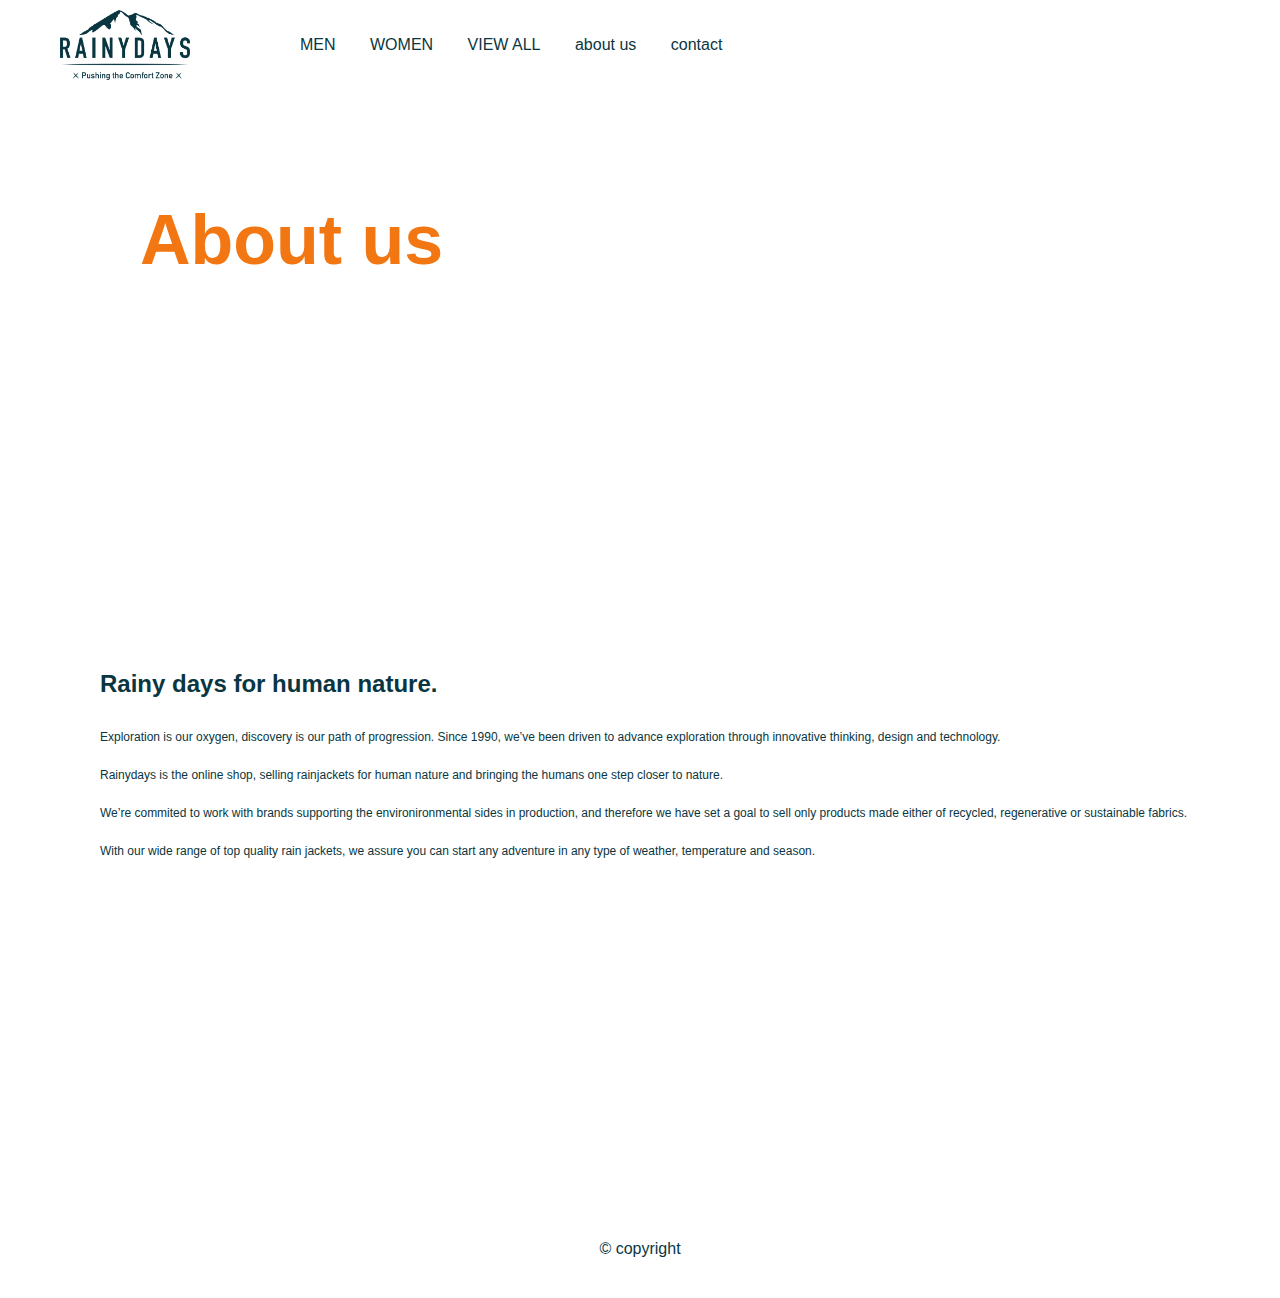
==== aboutus.html @ 82c6380c "about us content" ====
<!DOCTYPE html>
<html lang="en">
  <head>
    <meta charset="UTF-8" />
    <meta name="viewport" content="width=device-width, initial-scale=1.0" />
    <meta name="description" content="The homepage of Rainydays." />
    <link href="/css/index.css" rel="stylesheet" />

    <title>Rainydays | Home</title>
  </head>
  <body>
    <header id="header-container" class="smallheader">
      <input type="checkbox" id="menu-checkbox" />           
      <label for="menu-checkbox" class="burgericon"></label>
        <div class="menu-line"></div>
        <div class="menu-line"></div>
        <div class="menu-line"></div>
</label> 
<a class="logosmall" href="index.html"></a>        
<a class="small-cart" href="../Rainydays_website_CA/ckeckout.html"></a></div>      

      <nav id="navbar-main" class="navbar-small"> 
        <div>
          <a class="navlogo" href="index.html"></a>
        </div>
        <ul>
          <li><a  href="men.html">MEN</a></li>
          <li><a  href="women.html">WOMEN</a></li>
          <li><a  href="alljackets.html">VIEW ALL</a></li>
          <li><a  href="aboutus.html">about us</a></li>
          <li><a  href="contact.html">contact</a></li>
        </ul>
      </nav>
    </header>
    <main>  
      <div class="about__h1">     
      <h1>About us</h1>
    </div>      
      <div class="about-img">
        <section class="about-info">
          <h2>Rainy days for human nature.</h2>
        <p>Exploration is our oxygen, discovery is our path of progression. Since 1990, we’ve been driven to advance exploration through innovative thinking, design and technology.</p> 
          <p>Rainydays is the online shop, selling rainjackets for human nature and bringing the humans one step closer to nature.</p>
          <p>We’re commited to work with brands supporting the environironmental sides in production, and therefore we have set a goal to sell only products made either of recycled, regenerative or sustainable fabrics.</p>     
        <p>With our wide range of top quality rain jackets, we assure you can start any adventure in any type of weather, temperature and season.</p>
      </section>
      </div>
      <footer id="main-footer">&copy; copyright</footer>  
    </body>
</html>
---- css/index.css ----
@font-face {
  font-family: "JejuGothic";
  src: url("../fonts/JejuGothic/jejugothic/JejuGothic-Regular.ttf")
    format("truetype");
}

:root {
  --background-size: cover;
  --background-repeat: no-repeat;
  --height: 650px;
  --min-width: 100%;
  --min-height: auto;
  --blue: #0a3641;
  --white: #fff;
  --orange: #f27712;
}

ul {
  list-style-type: none;
  display: inline-block;
}

#navbar-main {
  background-color: var(--white);
  box-sizing: border-box;
  padding: 10px;
}

li {
  display: inline-block;
  padding: 10px 30px 0px 0px;
}

nav {
  left: 0px;
  width: 200px;
  position: fixed;
  display: flex;
  width: var(--min-width);
}

#header-container {
  font-size: 1rem;
  box-sizing: border-box;
  width: 100%;
}

header {
  background-color: var(--white);
  min-height: 80px;
  min-width: var(--min-width);
  position: var(--min-width);
  top: 10px;
}

header a {
  /*links in header*/
  color: var(--blue);
  background-color: var(--white);
  text-decoration: none;
}

nav a:hover {
  color: var(--orange);
}

.current {
  color: var(--orange);
}

body {
  font-family: "JejuGothic", "Segoe UI", Tahoma, Geneva, Verdana, sans-serif;
  margin: 0px;
  width: var(--min-width);
}

/*Home page - hero*/

/*slider learned from css-tricks*/

.slider-container {
  max-width: 100%;
  height: 800px;
  display: flex;
  overflow-x: auto;
  -webkit-overflow-scrolling: touch;
  scroll-snap-type: x mandatory;
}

.slide {
  max-width: 100%;
  flex-shrink: 0;
  height: 100%;
  scroll-snap-align: start;
}

#slide-1 {
  background-image: url("../images/hero1.jpg");
  background-size: cover;
  background-repeat: var(--background-repeat);
  box-sizing: border-box;
  height: 800px;
  background-position: top 20px right 85%;
  min-width: 100%;
}

#slide-2 {
  background-image: url("../images/hero-2.jpg");
  background-size: cover;
  background-repeat: var(--background-repeat);
  box-sizing: border-box;
  height: 800px;
  background-position: bottom 0px left 50%;
  min-width: 100%;
}

#slide-3 {
  background-image: url("../images/hero3.jpg");
  background-size: cover;
  background-repeat: var(--background-repeat);
  box-sizing: border-box;
  height: 800px;
  background-position: bottom 30% right 10%;
  width: 100%;
}

h1 {
  box-sizing: border-box;
  font-size: 70px;
  color: #f27712;
  width: var(--min-width);
  margin: 0px;
  padding: 20px 0px 0px 0px;
}

.view-button,
.cta__shop,
.cta {
  /*cta for all cta-buttons*/
  background-color: var(--orange);
  color: var(--white);
  text-decoration: none;
  font-size: 1em;
  padding: 15px 50px 15px 50px;
}

#main-footer {
  max-width: var(--min-width);
  padding: 40px;
  max-width: 100%;
  text-align: center;
  background-color: var(--white);
  color: var(--blue);
}
.cta__shop {
  display: inline-block;
  margin-top: 500px;
  margin-left: 170px;
}

.container1 {
  width: var(--min-width);
}

.shop--men {
  background-image: url("../images/menshop.jpg");
  background-repeat: var(--background-repeat);
  min-width: var(--min-width);
  height: 620px;
}

.shop--women {
  background-image: url("../images/womenshop_resized.png");
  background-repeat: var(--background-repeat);
  min-width: var(--min-width);
  height: 620px;
}

.shop--all {
  background-image: url("../images/alljackets1.jpg");
  background-size: cover;
  background-repeat: no-repeat;
  min-width: var(--min-width);
  height: 450px;
  margin: 10px 0px 50px 0px;
}

.small {
  margin-top: 330px;
  background-color: var(--white);
  color: var(--orange);
  border-style: solid;
  border-width: 0.3ch;
}

/*mens productlist*/

.hero-mens {
  background-image: url("../images/menshop.jpg");
  background-size: var(--cover);
  background-repeat: var(--background-repeat);
  height: var(--height);
  min-width: var(--min-width);
}

.hero-womens {
  background-image: url("../images/womenshop_resized.png");
  background-size: var(--cover);
  background-repeat: var(--none);
  height: var(--height);
  min-width: var(--min-width);
}

.hero-alljackets {
  background-image: url("../images/hero3.jpg");
  background-size: cover;
  background-repeat: var(--none);
  height: var(--height);
  min-width: var(--min-width);
}

.spesific__h1 {
  display: flex;
  padding: 10px 70px 0px;
}

.productlist {
  display: grid;
  grid-template-columns: repeat(3, 1fr);
  gap: 1rem;
  max-width: 1000px;
  margin: 0px;
}

.mens-productlist img {
  min-width: var(--min-width);
  min-height: var(--min-height);
}

.flex-jacket {
  background-color: var(--white);
  width: 300px;
  height: 500px;
  border-style: groove;
  border-color: #0a36411c;
  padding: 20px;
}

.product-info {
  display: flex;
  flex-direction: column;
  margin: 10px 0px 30px 0px;
}

.view-button {
  padding: 15px 10px 15px 80px;
  box-sizing: border-box;
  display: flexbox;
  margin: 0px 30px 10px 10px;
}

.product-info h2 {
  font-size: 16px;
  margin: 10px 90px;
}

p {
  font-size: 12px;
  display: inline-block;
  padding: 0px 40px;
}

/*site spesific*/
.spesific__h1 {
  position: flex;
  padding: 100px 80px 10px;
}
.spesific-container {
  box-sizing: border-box;
  display: block;
  height: var(--min-height);
  max-width: 100%;
  padding: 30px 60px;
}

.spesific-jacket {
  background-color: var(--white);
  width: 80px;
  height: auto;
}

.spesific-info {
  padding: 10px 0px 0px 0px;
}

.spesific-cta {
  width: 120px;
  position: flex;
  margin: 0px 70px;
}

/*shopping cart*/
.cart__h1 {
  position: flex;
  padding: 100px 80px 10px;
}
.cart-container {
  display: flex;
  margin: 0px auto;
  min-height: 400px;
  max-width: 100%;
  font-size: 12px;
}

.cart-image {
  background-image: url("../images/RainyDays_1jacketsmall.jpg");
  background-size: contain;
  background-repeat: var(--background-repeat);
  display: flex;
  height: 500px;
  width: 400px;
}

.cart-info {
  margin: 1px;
  display: flex;
  flex-direction: column;
}

p {
  padding: 0px;
}

.cart-cta {
  box-sizing: border-box;
  position: absolute;
  top: 480px;
  right: 30px;
  font-size: 12px;
}

/*order complete*/

.biglogo {
  background-image: url("../icons/RainyDays_logo1.png");
  background-size: contain;
  background-repeat: var(--background-repeat);
  position: fixed;
  height: 400px;
  width: 200px;
  top: 400px;
  left: 120px;
}

.ckeckout-content {
  padding: 100px;
  display: grid;
  justify-content: space-between;
}

/*about us*/

.about__h1 {
  margin: 100px 20px 20px 140px;
  display: flex;
}

.about-img {
  background-image: url("../images/aboutus-img.jpg");
  background-size: cover;
  background-repeat: var(--background-repeat);
  box-sizing: border-box;
  background-position: top 20px right 85%;
  display: flex;
  height: 900px;
  width: 100%;
}

.about-info {
  position: absolute;
  background-color: rgba(255, 255, 255, 0.831);
  top: 600px;
  left: 50px;
  right: 30px;
  padding: 50px 50px 50px 50px;
  color: var(--blue);
}
/*mobile screen*/

@media screen and (max-width: 600px) {
  nav,
  #navbar-main,
  #menu-checkbox {
    /*hamburger hidden menu*/
    display: none;
    position: fixed;
    background-color: var(--white);
  }

  #menu-checkbox:checked ~ nav {
    display: block;
    padding: 10px 30px 30px 30px;
    text-align: left;
  }

  /*burger-menu, logo, cart */

  nav li {
    display: block;
    padding: 10px;
  }

  .navbar-small {
    display: block;
    position: absolute;
    width: 200px;
    margin: 20px 0px;
  }

  .smallheader {
    position: fixed;
    padding: 10px 0px 20px 20px;
    height: 40px;
    max-width: 100%;
    box-sizing: border-box;
  }

  .small-cart {
    display: flex;
    box-sizing: border-box;
    top: 20px;
    right: 50px;
  }

  .burgericon {
    padding: 20px 10px;
  }

  .menu-line {
    /*burger menu*/
    width: 20px;
    height: 3px;
    background-color: var(--blue);
    margin-bottom: 4px;
    position: flex;
    display: block;
  }

  .logosmall {
    background-image: url("../icons/RainyDays_logo1.png");
    background-color: var(--white);
    background-size: contain;
    background-repeat: var(--background-repeat);
    position: fixed;
    height: 70px;
    width: 100px;
    left: 140px;
    top: 20px;
  }

  .cta-hero1 {
    background-color: #ffffff90;
    color: var(--blue);
    text-decoration: none;
    font-size: 1em;
    border-style: solid;
    border-color: var(--white);
    position: absolute;
    padding: 20px 75px 20px 75px;
    margin: 600px 0px 0px 80px;
  }

  .cta-hero1__cta-hero2 {
    top: 200px;
    left: 100px;
  }

  /*mens jackets mobile*/

  .small-productlist {
    display: grid;
    grid-template-columns: repeat(1, 1fr);
    gap: 1rem;
    max-width: 100%;
    margin: 0px 0px 20px;
    padding: 30px 60px;
  }

  /*shopping cart*/
}

/*DESKTOP*/

@media (min-width: 600px) {
  /*navigation*/

  .navlogo {
    background-image: url("../icons/RainyDays_logo1.png");
    background-color: var(--white);
    background-size: contain;
    background-repeat: var(--background-repeat);
    height: 70px;
    width: 150px;
    display: flex;
    margin: 0px 50px 0px;
  }

  .logosmall,
  .menu-line,
  .cta_hero1,
  .cta_hero2,
  #menu-checkbox,
  .hamburger-icon {
    display: none;
  }

  nav a {
    /*hover links*/
    display: block;
    min-width: var(--min-width);
  }

  .bigcart {
    box-sizing: border-box;
    width: 100%;
    height: auto;
    top: 10px;
    right: 20px;
  }
}
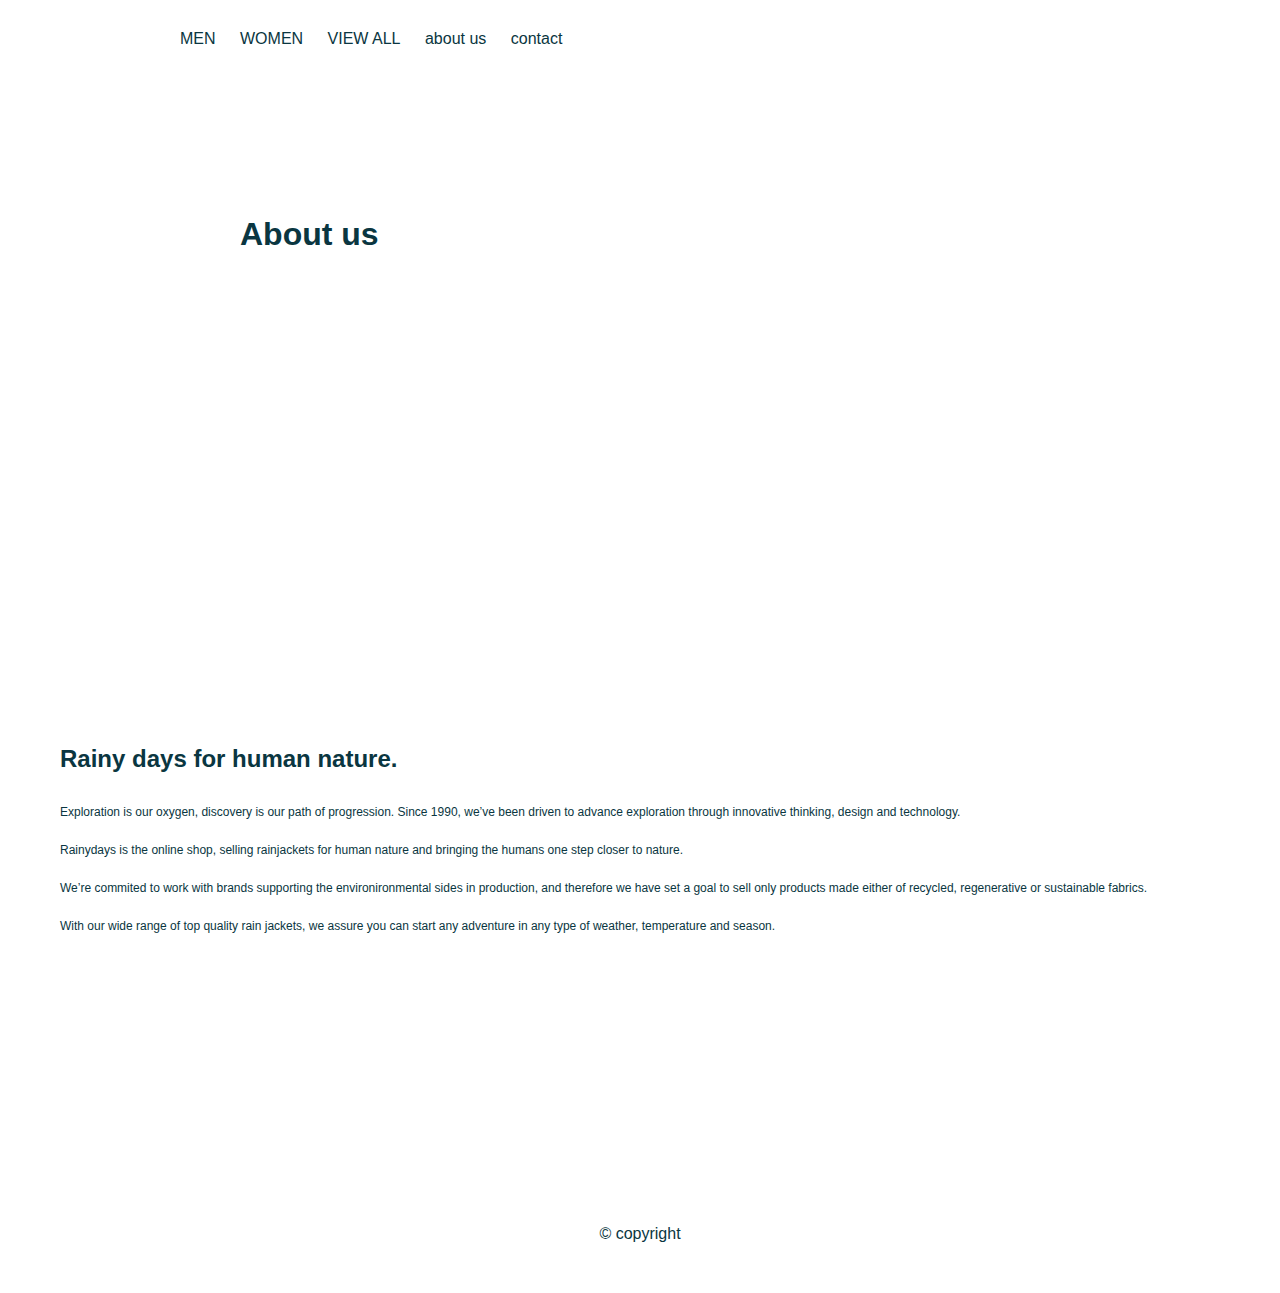
==== commit 71f81e58: "renamed .html, alt text, metadescription, titles" ====
--- a/aboutus.html
+++ b/aboutus.html
@@ -3,10 +3,10 @@
   <head>
     <meta charset="UTF-8" />
     <meta name="viewport" content="width=device-width, initial-scale=1.0" />
-    <meta name="description" content="The homepage of Rainydays." />
+    <meta name="description" content="About us page of Rainydays" />
     <link href="/css/index.css" rel="stylesheet" />
 
-    <title>Rainydays | Home</title>
+    <title>Rainydays | About us</title>
   </head>
   <body>
     <header id="header-container" class="smallheader">
@@ -33,7 +33,7 @@
       </nav>
     </header>
     <main>  
-      <div class="about__h1">     
+      <div class="about title">     
       <h1>About us</h1>
     </div>      
       <div class="about-img">
--- a/css/index.css
+++ b/css/index.css
@@ -12,28 +12,35 @@
   --min-height: auto;
   --blue: #0a3641;
   --white: #fff;
-  --orange: #f27712;
+  --green: #a99e66;
+}
+
+/*Hover effect from https://stackoverflow.com/questions/13781208/making-ahref-from-a-div*/
+
+a.productlist, 
+a.small-productlist {
+  display: block;
 }
 
 ul {
   list-style-type: none;
   display: inline-block;
+  margin: 20px 0px 0px 0px;
 }
 
 #navbar-main {
   background-color: var(--white);
   box-sizing: border-box;
-  padding: 10px;
+  position: absolute;
 }
 
 li {
   display: inline-block;
-  padding: 10px 30px 0px 0px;
+  padding: 10px 20px 0px 0px;
 }
 
 nav {
   left: 0px;
-  width: 200px;
   position: fixed;
   display: flex;
   width: var(--min-width);
@@ -43,36 +50,43 @@
   font-size: 1rem;
   box-sizing: border-box;
   width: 100%;
+  max-height: 10px;
 }
 
 header {
   background-color: var(--white);
-  min-height: 80px;
-  min-width: var(--min-width);
-  position: var(--min-width);
+  min-height: 85px;
+  min-width: 100%;
   top: 10px;
-}
-
+  }
+  
 header a {
   /*links in header*/
   color: var(--blue);
-  background-color: var(--white);
   text-decoration: none;
 }
 
 nav a:hover {
-  color: var(--orange);
+  color: var(--green);
 }
 
 .current {
-  color: var(--orange);
+  color: var(--green);
 }
 
 body {
   font-family: "JejuGothic", "Segoe UI", Tahoma, Geneva, Verdana, sans-serif;
-  margin: 0px;
-  width: var(--min-width);
-}
+  margin: 0px auto;
+  max-width: 100%;
+}
+
+h1 {
+  box-sizing: border-box;
+  font-size: 2em;
+  color: var(--blue);
+  padding-left: 10px;
+}
+
 
 /*Home page - hero*/
 
@@ -80,28 +94,29 @@
 
 .slider-container {
   max-width: 100%;
-  height: 800px;
-  display: flex;
-  overflow-x: auto;
-  -webkit-overflow-scrolling: touch;
+  height: 700px;
+  display: flex;
+  overflow-y: auto;
   scroll-snap-type: x mandatory;
 }
 
 .slide {
   max-width: 100%;
   flex-shrink: 0;
-  height: 100%;
+  height: 600px;
   scroll-snap-align: start;
+  margin-top: 70px;
+
 }
 
 #slide-1 {
-  background-image: url("../images/hero1.jpg");
-  background-size: cover;
-  background-repeat: var(--background-repeat);
-  box-sizing: border-box;
-  height: 800px;
-  background-position: top 20px right 85%;
-  min-width: 100%;
+  background-image: url("../images/manrunning.jpg");
+  background-size: cover;
+  background-repeat: var(--background-repeat);
+  box-sizing: border-box;
+  height: 700px;
+  background-position: top 0px right 85%;
+ width: 100%;
 }
 
 #slide-2 {
@@ -109,9 +124,9 @@
   background-size: cover;
   background-repeat: var(--background-repeat);
   box-sizing: border-box;
-  height: 800px;
-  background-position: bottom 0px left 50%;
-  min-width: 100%;
+  height: 700px;
+  background-position: bottom 0px left 10%;
+  width: 100%;
 }
 
 #slide-3 {
@@ -119,88 +134,101 @@
   background-size: cover;
   background-repeat: var(--background-repeat);
   box-sizing: border-box;
-  height: 800px;
-  background-position: bottom 30% right 10%;
+  height: 700px;
+  background-position: bottom 80% right 10%;
   width: 100%;
 }
 
-h1 {
-  box-sizing: border-box;
-  font-size: 70px;
-  color: #f27712;
-  width: var(--min-width);
-  margin: 0px;
-  padding: 20px 0px 0px 0px;
-}
-
 .view-button,
-.cta__shop,
+.cta-shop,
 .cta {
   /*cta for all cta-buttons*/
-  background-color: var(--orange);
-  color: var(--white);
+  background-color: var(--white);
+  box-sizing: border-box;
+color: var(--blue);
+font-size: 15px;
+  border-style: solid;
+  border-width: 0.3ch;
   text-decoration: none;
+  min-width: 250px;
+  max-width: 250px;
   font-size: 1em;
-  padding: 15px 50px 15px 50px;
+  padding: 15px 0px 15px 60px;
 }
 
 #main-footer {
   max-width: var(--min-width);
-  padding: 40px;
+  padding: 50px;
   max-width: 100%;
   text-align: center;
   background-color: var(--white);
   color: var(--blue);
 }
-.cta__shop {
+
+
+.shop--all,
+.shop--women,
+.shop--men {
   display: inline-block;
-  margin-top: 500px;
-  margin-left: 170px;
-}
-
-.container1 {
-  width: var(--min-width);
-}
-
-.shop--men {
   background-image: url("../images/menshop.jpg");
   background-repeat: var(--background-repeat);
-  min-width: var(--min-width);
+  background-size: cover;
+  width: 100%;
   height: 620px;
 }
 
 .shop--women {
-  background-image: url("../images/womenshop_resized.png");
-  background-repeat: var(--background-repeat);
-  min-width: var(--min-width);
-  height: 620px;
+  background-image: url("../images/womenshop_resized.jpg");
 }
 
 .shop--all {
   background-image: url("../images/alljackets1.jpg");
-  background-size: cover;
-  background-repeat: no-repeat;
+  max-height: 620px;
+  max-width: 100%;
+  margin-top: 20px;
+}
+
+
+
+/*productlist*/
+
+.alljackets-hero-productlist,
+.woman-hero-productlist,
+.man-hero-productlist {
+  background-image: url("../images/manrunning.jpg");
+  background-size: cover;
+  background-repeat: var(--background-repeat);
+  height: 600px;
   min-width: var(--min-width);
-  height: 450px;
-  margin: 10px 0px 50px 0px;
-}
-
-.small {
-  margin-top: 330px;
-  background-color: var(--white);
-  color: var(--orange);
-  border-style: solid;
-  border-width: 0.3ch;
-}
-
-/*mens productlist*/
-
-.hero-mens {
-  background-image: url("../images/menshop.jpg");
-  background-size: var(--cover);
-  background-repeat: var(--background-repeat);
-  height: var(--height);
-  min-width: var(--min-width);
+  background-position: top 70px left 20%;
+  margin: 0px 0px 30px;
+}
+
+.woman-hero-productlist {
+  background-image: url("../images/hero-3.jpg");
+  max-height: 700px;
+  background-position: top 100px left 20%;
+}
+
+.alljackets-hero-productlist {
+  background-image: url("../images/hero-2.jpg");
+  min-height: 700px;
+  background-position: bottom 0px left 30%;
+  margin-top: 40px;
+}
+
+.product-hero-content {
+  color: var(--white);
+  display: inline-block;
+  padding: 400px 0px 0px 180px;
+}
+
+.product-hero-info_text {
+  margin: 0px 40px 0px 0px;
+  display: inline-block;
+  background-color: var(--blue);
+  padding: 15px 15px 10px 20px;
+  color: var(--white);
 }
 
 .hero-womens {
@@ -219,9 +247,9 @@
   min-width: var(--min-width);
 }
 
-.spesific__h1 {
-  display: flex;
-  padding: 10px 70px 0px;
+.products-header {
+  box-sizing: border-box;
+  margin: 0px 20px;
 }
 
 .productlist {
@@ -229,7 +257,7 @@
   grid-template-columns: repeat(3, 1fr);
   gap: 1rem;
   max-width: 1000px;
-  margin: 0px;
+  margin: 30px;
 }
 
 .mens-productlist img {
@@ -240,47 +268,52 @@
 .flex-jacket {
   background-color: var(--white);
   width: 300px;
-  height: 500px;
+  height: 600px;
   border-style: groove;
   border-color: #0a36411c;
-  padding: 20px;
-}
-
-.product-info {
-  display: flex;
-  flex-direction: column;
-  margin: 10px 0px 30px 0px;
+  margin: 0px 0px 20px 20px;
+  padding: 10px 10px 0px 20px; 
+}
+
+.flex-jacket:hover{
+box-shadow: #a99e66;
+border-style: solid;
+border-color: #f27712;
+}
+
+.img__jacket {
+  width: 100%;
+  height: auto;
+  margin: 0px 0px;
+}
+
+.product-info__h2 {
+  text-align: left;
+  font-size: 12px;
 }
 
 .view-button {
-  padding: 15px 10px 15px 80px;
-  box-sizing: border-box;
-  display: flexbox;
-  margin: 0px 30px 10px 10px;
-}
-
-.product-info h2 {
-  font-size: 16px;
-  margin: 10px 90px;
+  padding: 15px 0px 15px 70px;
+  margin: 20px 0;
+  display: inline-block;
+  font-size: 15px;
 }
 
 p {
   font-size: 12px;
   display: inline-block;
-  padding: 0px 40px;
 }
 
 /*site spesific*/
-.spesific__h1 {
+.spesific-header {
   position: flex;
-  padding: 100px 80px 10px;
+  padding: 100px 50px 10px;
 }
 .spesific-container {
-  box-sizing: border-box;
   display: block;
-  height: var(--min-height);
-  max-width: 100%;
-  padding: 30px 60px;
+  height: 800px;
+  max-width: 600px;
+  padding: 10px 60px;
 }
 
 .spesific-jacket {
@@ -295,25 +328,26 @@
 
 .spesific-cta {
   width: 120px;
-  position: flex;
-  margin: 0px 70px;
+  display: inline-block;
+  margin: 20px 0px 0px 0px;
 }
 
 /*shopping cart*/
-.cart__h1 {
+.cart-header {
   position: flex;
   padding: 100px 80px 10px;
 }
 .cart-container {
   display: flex;
-  margin: 0px auto;
+  margin: 30px auto;
   min-height: 400px;
   max-width: 100%;
   font-size: 12px;
 }
 
+.cartimage-small,
 .cart-image {
-  background-image: url("../images/RainyDays_1jacketsmall.jpg");
+  background-image: url("../images/RainyDays_1jacket.jpg");
   background-size: contain;
   background-repeat: var(--background-repeat);
   display: flex;
@@ -321,48 +355,131 @@
   width: 400px;
 }
 
+.cartinfo-small,
 .cart-info {
-  margin: 1px;
+  margin: 10px;
   display: flex;
   flex-direction: column;
 }
 
 p {
+  text-align: left;
+}
+
+.qty {
+  padding: 0px 0px 0px 0px;
+}
+
+.shopping-form {
+  padding: 10px;
+  width: 200px;
+  height: auto;
+}
+.cart-cta {
+  box-sizing: border-box;
+  position: absolute;
+  top: 600px;
+  right: 90px;
+  font-size: 12px;
+}
+
+/*checkout*/
+
+.checkout-header h1 {
+  box-sizing: border-box;
+  margin: 100px 10px;
+}
+
+.checkout-form {
+  display: flex;
+  flex-direction: column;
+  max-width: 600px;
+  margin: 20px 20px 20px 30px;
+}
+
+.checkout-phurcase {
+  max-width: 300px;
   padding: 0px;
-}
-
-.cart-cta {
-  box-sizing: border-box;
-  position: absolute;
-  top: 480px;
-  right: 30px;
-  font-size: 12px;
-}
-
-/*order complete*/
-
-.biglogo {
+  margin: 0px 10px 30px 20px;
+}
+
+/*Success order complete*/
+
+.success-biglogo {
   background-image: url("../icons/RainyDays_logo1.png");
   background-size: contain;
   background-repeat: var(--background-repeat);
-  position: fixed;
-  height: 400px;
+  height: 200px;
   width: 200px;
-  top: 400px;
-  left: 120px;
-}
-
-.ckeckout-content {
+  display: flex;
+}
+
+.success-content {
   padding: 100px;
   display: grid;
   justify-content: space-between;
 }
 
+.success-header h2 {
+  box-sizing: border-box;
+  margin: 180px 0px 0px 100px;
+  color: var(--orange);
+}
+
+/*contact us*/
+
+.contact-message,
+.contact-form {
+  display: flex;
+  flex-direction: column;
+  max-width: 600px;
+  margin: 20px 20px 0px 30px;
+}
+.contact-message {
+  display: flex;
+  box-sizing: border-box;
+  margin-top: 30px;
+  margin-bottom: 50px;
+  max-width: 600px;
+}
+
+.contact-content1 {
+  display: flex;
+  flex-direction: column;
+  align-items: center;
+  background-color: #0a36411b;
+}
+
+.message-header {
+  text-align: center;
+  margin-top: 100px;
+  margin-bottom: 40px;
+  color: #f27712;
+}
+
+.img-map {
+  background-image: url("../images/map.jpg");
+  background-size: cover;
+  background-repeat: var(--background-repeat);
+  min-height: 500px;
+  max-width: 100%;
+  background-position: top 10px left 75%;
+  margin-right: 10px;
+  margin-left: 10px;
+}
+.store-info {
+  background-image: url("../images/store-info.svg");
+  background-size: cover;
+  min-height: 300px;
+  max-width: 100%;
+  background-position: top 20px left 75%;
+  margin: 50px 10px 50px 50px;
+}
+
 /*about us*/
 
-.about__h1 {
-  margin: 100px 20px 20px 140px;
-  display: flex;
+.about {
+  margin: 100px 0px 0px 30px;
 }
 
 .about-img {
@@ -377,17 +494,15 @@
 }
 
 .about-info {
-  position: absolute;
+  margin: 400px 20px 200px 20px;
   background-color: rgba(255, 255, 255, 0.831);
-  top: 600px;
-  left: 50px;
-  right: 30px;
-  padding: 50px 50px 50px 50px;
+  padding: 50px 30px 350px 40px;
   color: var(--blue);
 }
+
 /*mobile screen*/
 
-@media screen and (max-width: 600px) {
+@media screen and (min-width: 300px) and (max-width: 600px) {
   nav,
   #navbar-main,
   #menu-checkbox {
@@ -419,18 +534,13 @@
 
   .smallheader {
     position: fixed;
+    box-sizing: border-box;
     padding: 10px 0px 20px 20px;
     height: 40px;
-    max-width: 100%;
-    box-sizing: border-box;
-  }
-
-  .small-cart {
-    display: flex;
-    box-sizing: border-box;
-    top: 20px;
-    right: 50px;
-  }
+    width: 100%;
+    border-style: dashed;
+  }
+
 
   .burgericon {
     padding: 20px 10px;
@@ -458,40 +568,83 @@
     top: 20px;
   }
 
-  .cta-hero1 {
-    background-color: #ffffff90;
+.cta-shop {
+display: inline-block; 
+text-align: center;
+font-size: 13px;
+padding: 20px 50px 20px 50px;
+margin: 450px 100px;
+  }
+
+  .container1 {
+   box-sizing: border-box;
+width: 100%;
+    max-height: auto;
+  }
+
+  .shop--men{
+    position: flex; 
+    font-size: 15px; 
+    width: 100%;
+    background-size: cover;
+  }
+
+  .cta-shopmen {
+    background: none; 
+  }
+  
+
+
+  /*productlist mobile*/
+
+  a.small-productlist {
+display: flex;    
+    gap: 1rem;
+    justify-content: space-between;
+    max-width: 100%;
+    margin: 0px auto;
+    align-items: center;
+    text-decoration: none;
     color: var(--blue);
-    text-decoration: none;
-    font-size: 1em;
-    border-style: solid;
-    border-color: var(--white);
-    position: absolute;
-    padding: 20px 75px 20px 75px;
-    margin: 600px 0px 0px 80px;
-  }
-
-  .cta-hero1__cta-hero2 {
-    top: 200px;
-    left: 100px;
-  }
-
-  /*mens jackets mobile*/
-
-  .small-productlist {
-    display: grid;
-    grid-template-columns: repeat(1, 1fr);
-    gap: 1rem;
-    max-width: 100%;
-    margin: 0px 0px 20px;
-    padding: 30px 60px;
-  }
-
-  /*shopping cart*/
-}
+   
+  }
+
+  .woman-hero-productlist {
+    background-size: cover;
+    background-repeat: var(--background-repeat);
+    box-sizing: border-box;
+    height: 800px;
+    background-position: top 50% right 10%;
+    width: 100%;
+  }
+
+  .cartcontainer-small {
+display: grid;
+box-sizing: border-box;
+max-height: 700px;
+}
+
+.cartimage-small{
+  width: 200px;
+  height: 400px;
+  margin: 10px 0px 10px 60px; 
+
+}
+
+.cartinfo-small{
+  display: ;
+}
+}
+
+
+
+
+
+
 
 /*DESKTOP*/
 
-@media (min-width: 600px) {
+@media (min-width: 600px) and (max-width: 3072px) {
   /*navigation*/
 
   .navlogo {
@@ -499,11 +652,17 @@
     background-color: var(--white);
     background-size: contain;
     background-repeat: var(--background-repeat);
-    height: 70px;
-    width: 150px;
+    width: 40px;
     display: flex;
     margin: 0px 50px 0px;
   }
+
+  .ul-big {
+    box-sizing: border-box;
+    display: block;
+    max-width: 80%;
+  }
+
 
   .logosmall,
   .menu-line,
@@ -516,15 +675,54 @@
 
   nav a {
     /*hover links*/
-    display: block;
     min-width: var(--min-width);
   }
 
-  .bigcart {
+.logo-container {
+    display: inline-block;
+  }
+
+  .navlogo-big {
+   box-sizing: border-box;
+    height: 50px;
+    margin-top: 15px;
+    pa
+  }
+
+  .slidebig {
+    margin: 0;  
+  }
+
+  .container1-big {
+    display: grid;
     box-sizing: border-box;
-    width: 100%;
-    height: auto;
-    top: 10px;
-    right: 20px;
-  }
-}
+    grid-template-columns: repeat(2, 1fr);
+    gap: 1rem;
+    min-width: var(--min-width);
+    min-height: auto;
+  }
+
+  .cta-big {
+    display: inline-block;
+  padding: 20px 80px;
+  margin: 450px 0px 0px 90px;
+  text-align: center;
+  font-size: 12px;
+  }
+
+  .cta-alljackets {
+    display: inline-block;
+    padding: 20px 0px 20px 50px;
+    margin: 450px 0px 0px 250px;
+    font-size: 12px;
+
+  }
+  
+
+.title {
+display: flex;
+padding: 10px 0px 0px 200px;
+max-width: 100%;
+min-height: auto;
+  }
+}
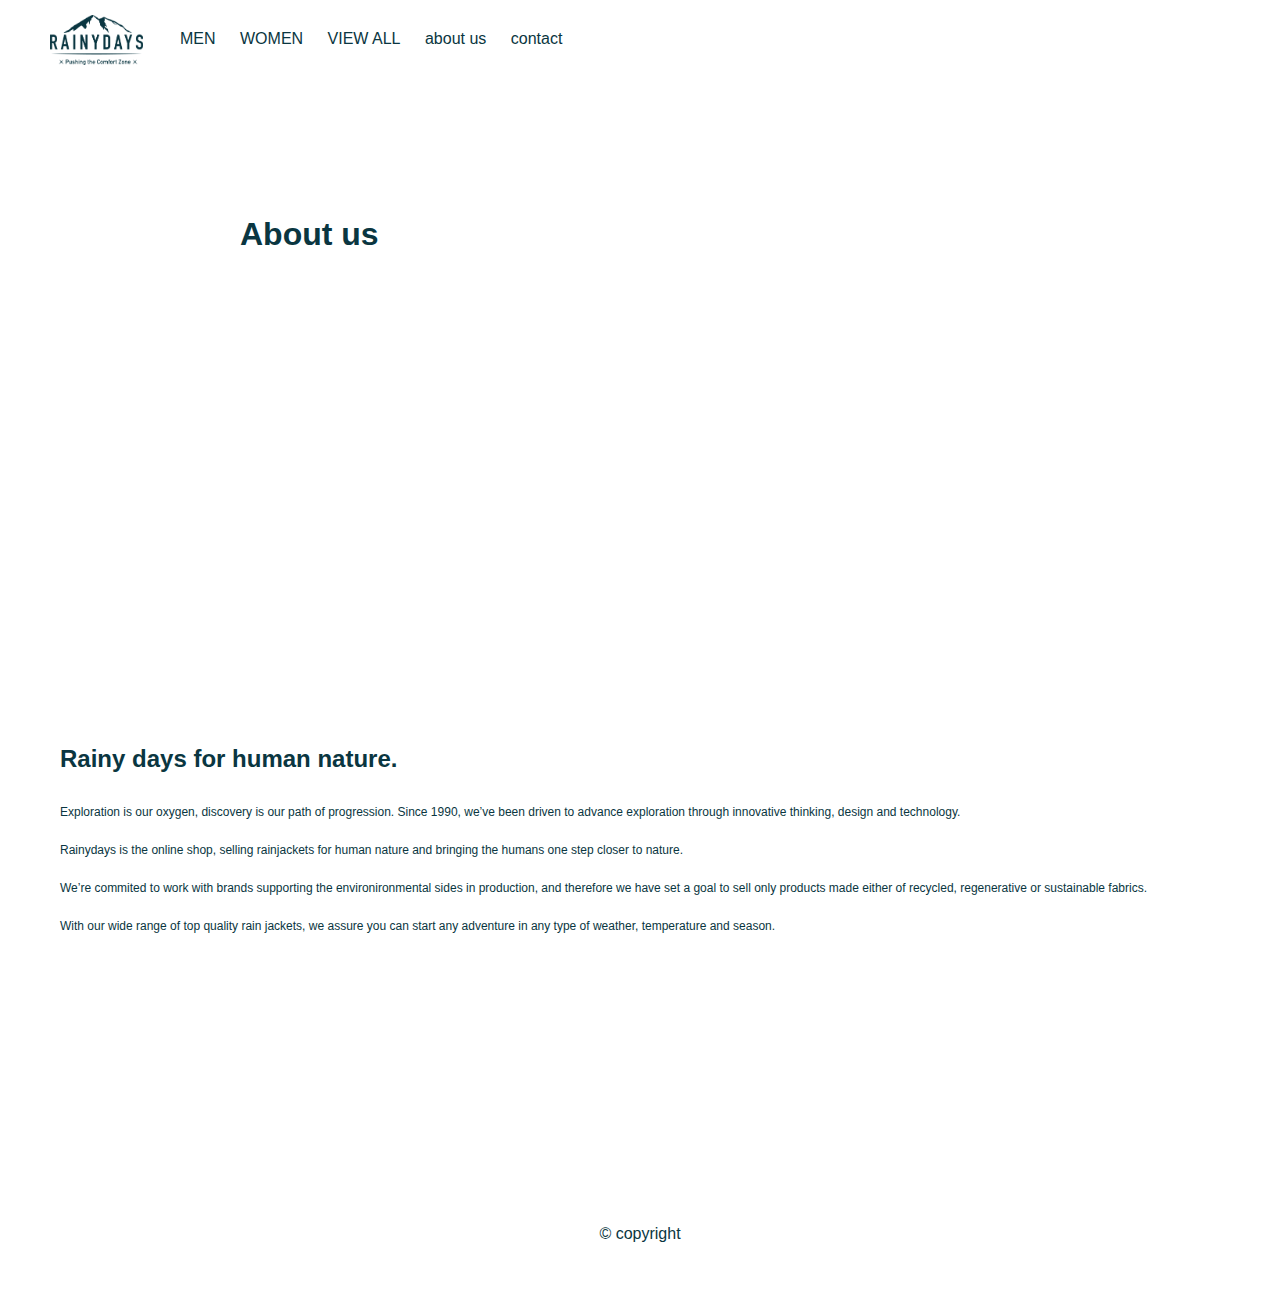
==== commit bcb3e220: "hover and new productlist" ====
--- a/aboutus.html
+++ b/aboutus.html
@@ -3,7 +3,7 @@
   <head>
     <meta charset="UTF-8" />
     <meta name="viewport" content="width=device-width, initial-scale=1.0" />
-    <meta name="description" content="About us page of Rainydays" />
+    <meta name="description" content="The about us page of Rainydays" />
     <link href="/css/index.css" rel="stylesheet" />
 
     <title>Rainydays | About us</title>
@@ -17,13 +17,12 @@
         <div class="menu-line"></div>
 </label> 
 <a class="logosmall" href="index.html"></a>        
-<a class="small-cart" href="../Rainydays_website_CA/ckeckout.html"></a></div>      
-
+<a class="small-cart" href="../Rainydays_website_CA/ckeckout.html"></a>     
       <nav id="navbar-main" class="navbar-small"> 
-        <div>
-          <a class="navlogo" href="index.html"></a>
+        <div class="logo-container">
+          <a class="navlogo navlogo-big" href="index.html"></a>
         </div>
-        <ul>
+        <ul class="ul-big">
           <li><a  href="men.html">MEN</a></li>
           <li><a  href="women.html">WOMEN</a></li>
           <li><a  href="alljackets.html">VIEW ALL</a></li>
--- a/css/index.css
+++ b/css/index.css
@@ -17,10 +17,7 @@
 
 /*Hover effect from https://stackoverflow.com/questions/13781208/making-ahref-from-a-div*/
 
-a.productlist, 
-a.small-productlist {
-  display: block;
-}
+
 
 ul {
   list-style-type: none;
@@ -252,19 +249,12 @@
   margin: 0px 20px;
 }
 
-.productlist {
-  display: grid;
-  grid-template-columns: repeat(3, 1fr);
-  gap: 1rem;
-  max-width: 1000px;
-  margin: 30px;
-}
-
-.mens-productlist img {
-  min-width: var(--min-width);
-  min-height: var(--min-height);
-}
-
+.image-jackets{
+  height: auto;
+  width: 250px; 
+}
+
+/*product content*/
 .flex-jacket {
   background-color: var(--white);
   width: 300px;
@@ -281,11 +271,7 @@
 border-color: #f27712;
 }
 
-.img__jacket {
-  width: 100%;
-  height: auto;
-  margin: 0px 0px;
-}
+
 
 .product-info__h2 {
   text-align: left;
@@ -598,16 +584,18 @@
   /*productlist mobile*/
 
   a.small-productlist {
-display: flex;    
+display: inline-block;   
     gap: 1rem;
     justify-content: space-between;
     max-width: 100%;
-    margin: 0px auto;
+    margin: 20px 10px 10px 10px;
     align-items: center;
     text-decoration: none;
     color: var(--blue);
    
   }
+
+ 
 
   .woman-hero-productlist {
     background-size: cover;
@@ -725,4 +713,27 @@
 max-width: 100%;
 min-height: auto;
   }
-}
+
+  /*productlist jackets*/
+  
+  .productlist {
+    box-sizing: border-box;
+    text-decoration: none;
+    width: 100%;
+    color: var(--blue);
+    margin: 30px;
+  }
+
+  .jacket-container {
+    box-sizing: border-box;
+    display: grid;
+    grid-template-columns: repeat(3, 1fr);
+    max-width: 100%; 
+}
+
+.jackets {
+  padding: 10px;
+  max-width: 100%;
+  box-sizing: border-box;
+} 
+}
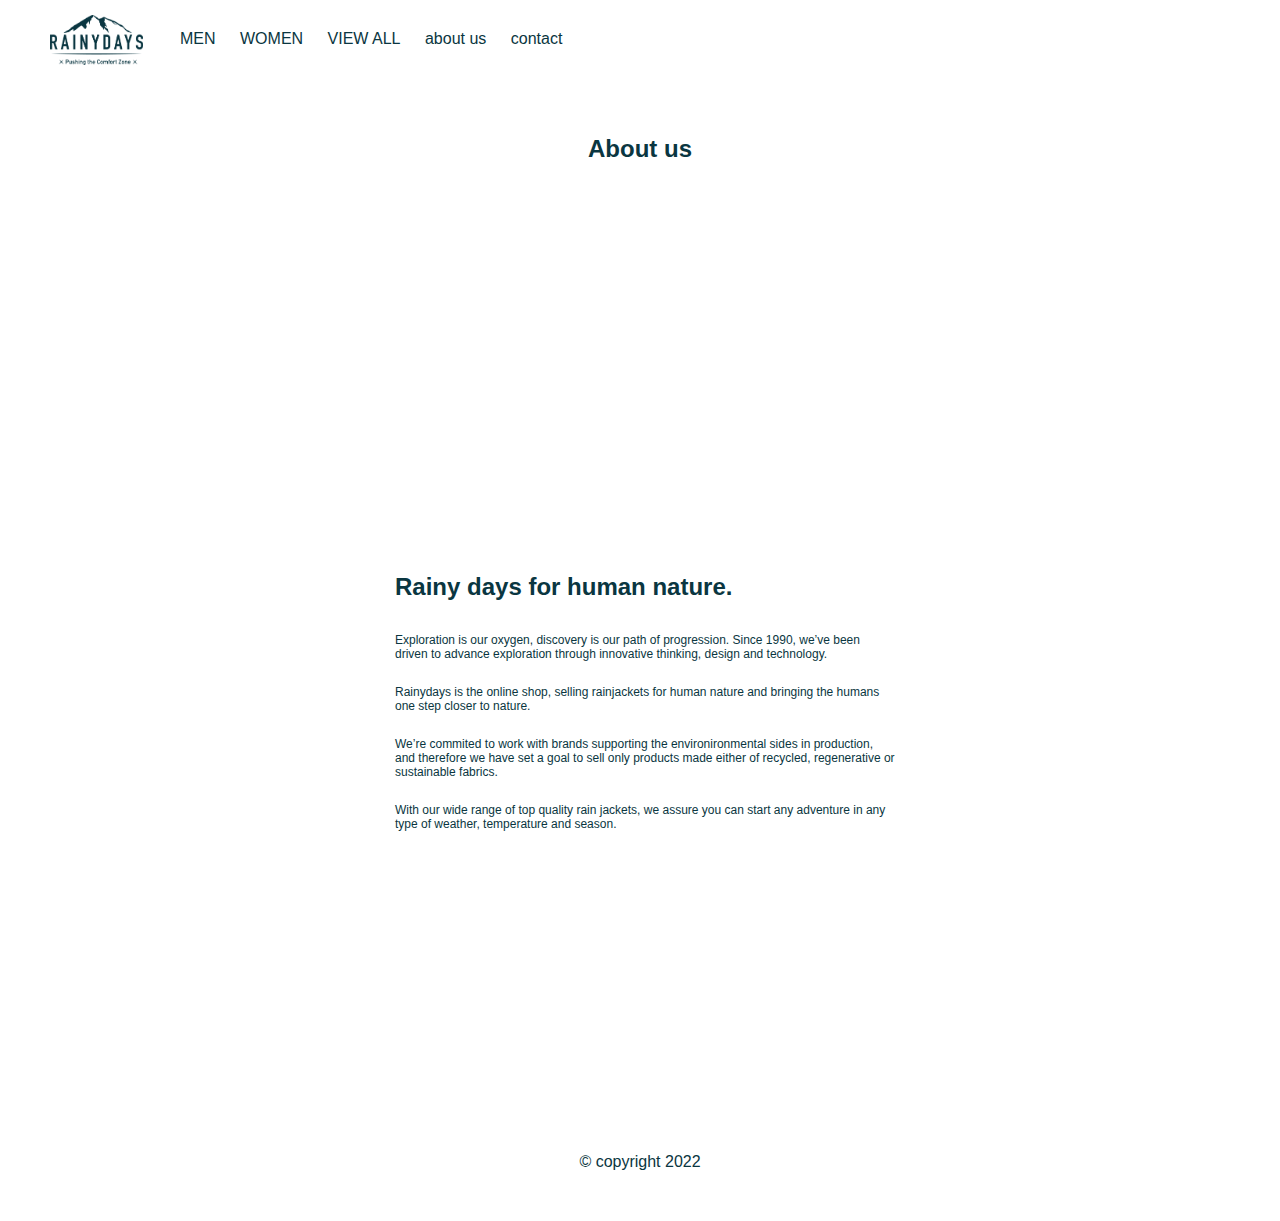
==== commit c3a94413: "update from review: center align titles" ====
--- a/aboutus.html
+++ b/aboutus.html
@@ -32,11 +32,11 @@
       </nav>
     </header>
     <main>  
-      <div class="about title">     
+      <div class="small-aboutus-header title">     
       <h1>About us</h1>
     </div>      
       <div class="about-img">
-        <section class="about-info">
+        <section class="about-info aboutinfo-small">
           <h2>Rainy days for human nature.</h2>
         <p>Exploration is our oxygen, discovery is our path of progression. Since 1990, we’ve been driven to advance exploration through innovative thinking, design and technology.</p> 
           <p>Rainydays is the online shop, selling rainjackets for human nature and bringing the humans one step closer to nature.</p>
@@ -44,6 +44,6 @@
         <p>With our wide range of top quality rain jackets, we assure you can start any adventure in any type of weather, temperature and season.</p>
       </section>
       </div>
-      <footer id="main-footer">&copy; copyright</footer>  
+      <footer id="main-footer">&copy; copyright 2022</footer>  
     </body>
 </html>
--- a/css/index.css
+++ b/css/index.css
@@ -10,25 +10,28 @@
   --height: 650px;
   --min-width: 100%;
   --min-height: auto;
+  --max-height: auto;
+  --max-width: 100%;
   --blue: #0a3641;
   --white: #fff;
   --green: #a99e66;
+  --border-style: groove;
+  --box-sizing: border-box;
+  --text-decoration: none;
 }
 
 /*Hover effect from https://stackoverflow.com/questions/13781208/making-ahref-from-a-div*/
-
-
 
 ul {
   list-style-type: none;
-  display: inline-block;
   margin: 20px 0px 0px 0px;
 }
 
 #navbar-main {
   background-color: var(--white);
-  box-sizing: border-box;
-  position: absolute;
+  box-sizing: var(--box-sizing);
+  position: fixed;
+  padding-bottom: 10px;
 }
 
 li {
@@ -53,14 +56,13 @@
 header {
   background-color: var(--white);
   min-height: 85px;
-  min-width: 100%;
-  top: 10px;
-  }
-  
+  min-width: var(--min-width);
+}
+
 header a {
   /*links in header*/
   color: var(--blue);
-  text-decoration: none;
+  text-decoration: var(--text-decoration);
 }
 
 nav a:hover {
@@ -73,24 +75,25 @@
 
 body {
   font-family: "JejuGothic", "Segoe UI", Tahoma, Geneva, Verdana, sans-serif;
-  margin: 0px auto;
-  max-width: 100%;
+  margin: auto;
+  max-width: var(--max-width);
 }
 
 h1 {
-  box-sizing: border-box;
-  font-size: 2em;
+  box-sizing: var(--box-sizing);
+  display: inline-block;
+  text-align: center;
+  font-size: 1.5em;
   color: var(--blue);
-  padding-left: 10px;
-}
-
+  padding: 10px;
+}
 
 /*Home page - hero*/
 
 /*slider learned from css-tricks*/
 
 .slider-container {
-  max-width: 100%;
+  max-width: var(--max-width);
   height: 700px;
   display: flex;
   overflow-y: auto;
@@ -98,39 +101,38 @@
 }
 
 .slide {
-  max-width: 100%;
+  max-width: var(--max-width);
   flex-shrink: 0;
   height: 600px;
   scroll-snap-align: start;
   margin-top: 70px;
-
 }
 
 #slide-1 {
   background-image: url("../images/manrunning.jpg");
-  background-size: cover;
-  background-repeat: var(--background-repeat);
-  box-sizing: border-box;
+  background-size: var(--background-size);
+  background-repeat: var(--background-repeat);
+  box-sizing: var(--box-sizing);
   height: 700px;
   background-position: top 0px right 85%;
- width: 100%;
+  width: 100%;
 }
 
 #slide-2 {
   background-image: url("../images/hero-2.jpg");
   background-size: cover;
   background-repeat: var(--background-repeat);
-  box-sizing: border-box;
+  box-sizing: var(--box-sizing);
   height: 700px;
   background-position: bottom 0px left 10%;
   width: 100%;
 }
 
 #slide-3 {
-  background-image: url("../images/hero3.jpg");
+  background-image: url("../images/hero-3.jpg");
   background-size: cover;
   background-repeat: var(--background-repeat);
-  box-sizing: border-box;
+  box-sizing: var(--box-sizing);
   height: 700px;
   background-position: bottom 80% right 10%;
   width: 100%;
@@ -141,51 +143,59 @@
 .cta {
   /*cta for all cta-buttons*/
   background-color: var(--white);
-  box-sizing: border-box;
-color: var(--blue);
-font-size: 15px;
+  box-sizing: var(--box-sizing);
+  color: var(--blue);
   border-style: solid;
   border-width: 0.3ch;
   text-decoration: none;
   min-width: 250px;
   max-width: 250px;
-  font-size: 1em;
-  padding: 15px 0px 15px 60px;
+}
+
+.big-ctashop,
+.cta-shop {
+  display: inline-block;
+  font-size: 13px;
+  padding: 20px 10px 30px 80px;
+  margin: 430px 150px;
+}
+
+.complete-cta {
+  display: flex;
+  margin: 70px auto;
 }
 
 #main-footer {
+  box-sizing: var(--box-sizing);
   max-width: var(--min-width);
   padding: 50px;
-  max-width: 100%;
   text-align: center;
   background-color: var(--white);
   color: var(--blue);
 }
 
-
 .shop--all,
 .shop--women,
 .shop--men {
-  display: inline-block;
+  display: flex;
   background-image: url("../images/menshop.jpg");
   background-repeat: var(--background-repeat);
-  background-size: cover;
+  background-size: var(--background-size);
   width: 100%;
-  height: 620px;
+  height: 565px;
 }
 
 .shop--women {
   background-image: url("../images/womenshop_resized.jpg");
+  margin: 0px 0px 20px 0px;
+  box-sizing: var(--box-sizing);
 }
 
 .shop--all {
   background-image: url("../images/alljackets1.jpg");
-  max-height: 620px;
-  max-width: 100%;
-  margin-top: 20px;
-}
-
-
+  background-size: var(--background-size);
+  background-position: top 20% left 40%;
+}
 
 /*productlist*/
 
@@ -193,38 +203,52 @@
 .woman-hero-productlist,
 .man-hero-productlist {
   background-image: url("../images/manrunning.jpg");
-  background-size: cover;
-  background-repeat: var(--background-repeat);
-  height: 600px;
-  min-width: var(--min-width);
+  background-size: var(--background-size);
+  background-repeat: var(--background-repeat);
+  height: 700px;
+  max-width: 100%;
   background-position: top 70px left 20%;
-  margin: 0px 0px 30px;
-}
-
+  display: flex;
+  flex-direction: column;
+  align-items: center;
+  justify-content: center;
+}
+
+.womanhero-big,
 .woman-hero-productlist {
   background-image: url("../images/hero-3.jpg");
   max-height: 700px;
-  background-position: top 100px left 20%;
-}
-
+  background-size: var(--background-size);
+  background-position: top 0% left 20%;
+  max-width: var(--max-width);
+}
+
+.allhero-big,
 .alljackets-hero-productlist {
   background-image: url("../images/hero-2.jpg");
+  max-height: 1000px;
+  background-position: top 50% left 20%;
+  max-width: var(--max-width);
   min-height: 700px;
-  background-position: bottom 0px left 30%;
-  margin-top: 40px;
 }
 
 .product-hero-content {
   color: var(--white);
   display: inline-block;
-  padding: 400px 0px 0px 180px;
+  box-sizing: var(--box-sizing);
+  padding: 450px 0px 0px 0px;
+  display: flex;
+  flex-direction: column;
+  justify-content: center;
+  align-items: center;
 }
 
 .product-hero-info_text {
-  margin: 0px 40px 0px 0px;
-  display: inline-block;
+  box-sizing: var(--box-sizing);
+  display: inline-block;
+  max-width: 85%;
   background-color: var(--blue);
-  padding: 15px 15px 10px 20px;
+  padding: 15px 25px 10px 20px;
   color: var(--white);
 }
 
@@ -238,49 +262,51 @@
 
 .hero-alljackets {
   background-image: url("../images/hero3.jpg");
-  background-size: cover;
+  background-size: var(--background-size);
   background-repeat: var(--none);
   height: var(--height);
   min-width: var(--min-width);
 }
 
 .products-header {
-  box-sizing: border-box;
+  box-sizing: var(--box-sizing);
   margin: 0px 20px;
 }
 
-.image-jackets{
+.image-jackets {
+  display: inline-block;
   height: auto;
-  width: 250px; 
+  max-width: 200px;
+  box-sizing: var(--box-sizing);
+  margin: 10px 0px 0px 50px;
 }
 
 /*product content*/
 .flex-jacket {
   background-color: var(--white);
-  width: 300px;
   height: 600px;
+  max-width: var(--max-width);
   border-style: groove;
-  border-color: #0a36411c;
-  margin: 0px 0px 20px 20px;
-  padding: 10px 10px 0px 20px; 
-}
-
-.flex-jacket:hover{
-box-shadow: #a99e66;
-border-style: solid;
-border-color: #f27712;
-}
-
-
+  border-color: var(--green);
+  margin: 0px 10px 0px 10px;
+  padding: 30px 0px 0px 40px;
+}
+
+.flex-jacket:hover {
+  box-shadow: #a99e66;
+  border-style: solid;
+  border-color: #f27712;
+}
 
 .product-info__h2 {
   text-align: left;
   font-size: 12px;
+  text-align: left;
 }
 
 .view-button {
   padding: 15px 0px 15px 70px;
-  margin: 20px 0;
+  margin: 30px 50px 40px 0px;
   display: inline-block;
   font-size: 15px;
 }
@@ -288,145 +314,202 @@
 p {
   font-size: 12px;
   display: inline-block;
+  text-align: left;
 }
 
 /*site spesific*/
-.spesific-header {
-  position: flex;
-  padding: 100px 50px 10px;
-}
+
 .spesific-container {
-  display: block;
+  display: flex;
+  flex-direction: column;
+  box-sizing: var(--box-sizing);
   height: 800px;
-  max-width: 600px;
-  padding: 10px 60px;
-}
-
-.spesific-jacket {
-  background-color: var(--white);
-  width: 80px;
-  height: auto;
-}
-
-.spesific-info {
+  max-width: 300px;
+  margin: 0 auto 30px;
+}
+
+.cart-info,
+.spesific-info h2 {
   padding: 10px 0px 0px 0px;
 }
 
 .spesific-cta {
   width: 120px;
   display: inline-block;
-  margin: 20px 0px 0px 0px;
+  box-sizing: var(--box-sizing);
+  margin: 20px auto 40px;
 }
 
 /*shopping cart*/
-.cart-header {
-  position: flex;
-  padding: 100px 80px 10px;
-}
+
+p {
+  text-align: left;
+}
+
+.nav-icon-3,
+.nav-icon-2,
+.nav-icon-1 {
+  background-image: url("../icons/shopping_dot.png");
+  width: 250px;
+  height: 100px;
+  background-size: contain;
+  background-repeat: var(--background-repeat);
+  display: flex;
+  margin: 150px auto 0px auto;
+}
+
+.shopping-form {
+  padding: 10px;
+  width: 200px;
+  height: 600px;
+}
+
 .cart-container {
   display: flex;
-  margin: 30px auto;
-  min-height: 400px;
-  max-width: 100%;
-  font-size: 12px;
-}
-
-.cartimage-small,
+  box-sizing: var(--box-sizing);
+  flex-direction: row;
+  max-width: 600px;
+  max-height: auto;
+  border-style: groove;
+  margin: 0 auto;
+  padding-top: 20px;
+}
+
 .cart-image {
   background-image: url("../images/RainyDays_1jacket.jpg");
   background-size: contain;
   background-repeat: var(--background-repeat);
-  display: flex;
-  height: 500px;
-  width: 400px;
-}
-
-.cartinfo-small,
-.cart-info {
-  margin: 10px;
+  width: 700px;
+  height: 200px;
+  margin: 20px;
+}
+
+.cart-info h2 p {
+  max-width: 80px;
+}
+
+.qty,
+.product {
+  margin: 30px 10px 0px 80px;
+  padding: 0px 10px 0px 10px;
+}
+
+.cart-cta {
+  box-sizing: var(--box-sizing);
+  display: flex;
+  margin: 20px auto;
+  padding: 20px 0px 20px 50px;
+  font-size: 12px;
+}
+
+/*checkout*/
+
+.nav-icon-2 {
+  background-image: url("../icons/payment_dot.png");
+}
+
+.checkout-header h1 {
+  box-sizing: var(--box-sizing);
+  margin: 0px 10px 10px 10px;
+}
+
+.checkout-container {
   display: flex;
   flex-direction: column;
-}
-
-p {
-  text-align: left;
-}
-
-.qty {
-  padding: 0px 0px 0px 0px;
-}
-
-.shopping-form {
-  padding: 10px;
+  max-width: 300px;
+  max-height: auto;
+  border-style: var(--border-style);
+  border-color: var(--green);
+  align-items: center;
+  margin: 0 auto;
+}
+
+.checkout-form {
+  display: flex;
+  flex-direction: column;
+  border: none;
+  max-width: 600px;
+  margin: 20px auto;
+}
+
+.checkout-phurcase {
+  box-sizing: var(--box-sizing);
+  max-width: var(--max-width);
+  margin: 10px 10px 10px 10px;
+  padding: 10px 10px 10px 10px;
+}
+
+.submit {
+  display: flex;
+  flex-direction: row;
+  padding: 10px 10px;
+  margin: 0 auto;
+  max-width: 50%;
+}
+
+/*Checkout Success order complete*/
+
+.nav-icon-3 {
+  background-image: url("../icons/complete_dot.png");
+}
+
+.check-icon,
+.success-biglogo {
+  background-image: url("../icons/RainyDays_logo1.png");
+  opacity: 100%;
+  background-size: contain;
+  background-repeat: var(--background-repeat);
+  height: 100px;
   width: 200px;
-  height: auto;
-}
-.cart-cta {
-  box-sizing: border-box;
-  position: absolute;
-  top: 600px;
-  right: 90px;
-  font-size: 12px;
-}
-
-/*checkout*/
-
-.checkout-header h1 {
-  box-sizing: border-box;
-  margin: 100px 10px;
-}
-
-.checkout-form {
+  box-sizing: var(--box-sizing);
+  margin: 30px auto 0px;
+}
+
+.success-content {
+  display: grid;
+  box-sizing: var(--box-sizing);
+  max-width: 500px;
+  text-align: center;
+  margin: 0 auto;
+}
+
+.check-icon {
+  background-image: url("../icons/check.png");
+  opacity: 100%;
+  width: 50px;
+  height: 50px;
+  margin: 60px auto;
+}
+
+.success-text h2 p {
+  margin: 0 auto;
+  padding: 0px 0px 100px 10px;
+}
+
+.success-cta {
+  margin: 60px auto 60px;
+  display: inline-block;
+  text-align: center;
+  box-sizing: var(--box-sizing);
+  padding: 20px 30px 20px 30px;
+}
+
+/*contact us*/
+
+.contact-message,
+.contact-form {
   display: flex;
   flex-direction: column;
   max-width: 600px;
-  margin: 20px 20px 20px 30px;
-}
-
-.checkout-phurcase {
-  max-width: 300px;
-  padding: 0px;
-  margin: 0px 10px 30px 20px;
-}
-
-/*Success order complete*/
-
-.success-biglogo {
-  background-image: url("../icons/RainyDays_logo1.png");
-  background-size: contain;
-  background-repeat: var(--background-repeat);
-  height: 200px;
-  width: 200px;
-  display: flex;
-}
-
-.success-content {
-  padding: 100px;
-  display: grid;
-  justify-content: space-between;
-}
-
-.success-header h2 {
-  box-sizing: border-box;
-  margin: 180px 0px 0px 100px;
-  color: var(--orange);
-}
-
-/*contact us*/
-
-.contact-message,
-.contact-form {
-  display: flex;
-  flex-direction: column;
+  border-style: none;
+  margin: 0 auto;
+}
+
+.contact-message {
+  display: flex;
+  box-sizing: var(--box-sizing);
   max-width: 600px;
-  margin: 20px 20px 0px 30px;
-}
-.contact-message {
-  display: flex;
-  box-sizing: border-box;
-  margin-top: 30px;
-  margin-bottom: 50px;
-  max-width: 600px;
+  margin: 0 auto;
 }
 
 .contact-content1 {
@@ -436,43 +519,48 @@
   background-color: #0a36411b;
 }
 
+.h3,
+.products__h1,
+.title,
 .message-header {
   text-align: center;
-  margin-top: 100px;
-  margin-bottom: 40px;
-  color: #f27712;
+  margin-top: 40px;
+  margin-bottom: 30px;
+  color: var(--blue);
+  display: flex;
+  flex-direction: column;
+  justify-content: center;
+  align-items: center;
 }
 
 .img-map {
   background-image: url("../images/map.jpg");
-  background-size: cover;
+  background-size: var(--background-size);
   background-repeat: var(--background-repeat);
   min-height: 500px;
-  max-width: 100%;
+  max-width: var(--max-width);
   background-position: top 10px left 75%;
   margin-right: 10px;
   margin-left: 10px;
 }
+
 .store-info {
   background-image: url("../images/store-info.svg");
-  background-size: cover;
-  min-height: 300px;
+  background-size: contain;
+  background-repeat: var(--background-repeat);
+  min-height: 250px;
   max-width: 100%;
-  background-position: top 20px left 75%;
-  margin: 50px 10px 50px 50px;
+  margin: 50px 0px 0px 0px;
+  background-position: 60%;
 }
 
 /*about us*/
 
-.about {
-  margin: 100px 0px 0px 30px;
-}
-
 .about-img {
-  background-image: url("../images/aboutus-img.jpg");
-  background-size: cover;
-  background-repeat: var(--background-repeat);
-  box-sizing: border-box;
+  background-image: url("../images/aiguille-du-grepon-mont-blanc-massif\(1\).jpg");
+  background-size: var(--background-size);
+  background-repeat: var(--background-repeat);
+  box-sizing: var(--box-sizing);
   background-position: top 20px right 85%;
   display: flex;
   height: 900px;
@@ -480,9 +568,11 @@
 }
 
 .about-info {
-  margin: 400px 20px 200px 20px;
+  margin: 300px auto;
+  max-width: 500px;
+  height: 400px;
   background-color: rgba(255, 255, 255, 0.831);
-  padding: 50px 30px 350px 40px;
+  padding: 50px 30px 40px 40px;
   color: var(--blue);
 }
 
@@ -520,13 +610,9 @@
 
   .smallheader {
     position: fixed;
-    box-sizing: border-box;
     padding: 10px 0px 20px 20px;
     height: 40px;
-    width: 100%;
-    border-style: dashed;
-  }
-
+  }
 
   .burgericon {
     padding: 20px 10px;
@@ -538,7 +624,6 @@
     height: 3px;
     background-color: var(--blue);
     margin-bottom: 4px;
-    position: flex;
     display: block;
   }
 
@@ -551,88 +636,92 @@
     height: 70px;
     width: 100px;
     left: 140px;
-    top: 20px;
-  }
-
-.cta-shop {
-display: inline-block; 
-text-align: center;
-font-size: 13px;
-padding: 20px 50px 20px 50px;
-margin: 450px 100px;
-  }
+    top: 10px;
+    margin: 0px auto;
+  }
+
+  .cta-small {
+    margin: 450px auto;
+    padding: 20px 0px 30px 70px;
+  }
+
+  /*shop men, shop women, shop all jackets*/
 
   .container1 {
-   box-sizing: border-box;
-width: 100%;
-    max-height: auto;
-  }
-
-  .shop--men{
-    position: flex; 
-    font-size: 15px; 
-    width: 100%;
-    background-size: cover;
-  }
-
-  .cta-shopmen {
-    background: none; 
-  }
-  
-
+    box-sizing: border-box;
+    max-width: var(--max-width);
+  }
 
   /*productlist mobile*/
 
   a.small-productlist {
-display: inline-block;   
-    gap: 1rem;
-    justify-content: space-between;
-    max-width: 100%;
-    margin: 20px 10px 10px 10px;
-    align-items: center;
+    display: inline-block;
+    max-width: var(--max-width);
     text-decoration: none;
     color: var(--blue);
-   
-  }
-
- 
+  }
+
+  .small-jackets {
+    box-sizing: border-box;
+    max-width: var(--max-width);
+    margin: 0 auto;
+  }
 
   .woman-hero-productlist {
     background-size: cover;
     background-repeat: var(--background-repeat);
-    box-sizing: border-box;
+    box-sizing: var(--box-sizing);
     height: 800px;
     background-position: top 50% right 10%;
     width: 100%;
   }
 
-  .cartcontainer-small {
-display: grid;
-box-sizing: border-box;
-max-height: 700px;
-}
-
-.cartimage-small{
-  width: 200px;
-  height: 400px;
-  margin: 10px 0px 10px 60px; 
-
-}
-
-.cartinfo-small{
-  display: ;
-}
-}
-
-
-
-
-
-
+  /*shopping cart*/
+
+  .small-nav-icon {
+    width: 250px;
+    height: 60px;
+    margin: 100px 100px 0px;
+  }
+
+  .small-cart-container {
+    display: grid;
+    box-sizing: var(--box-sizing);
+    max-height: 700px;
+    max-width: 300px;
+  }
+
+  .small-cart-image {
+    max-width: 200px;
+    margin: 0 auto;
+  }
+
+  .small-cartinfo {
+    max-width: 250px;
+    margin: 0 auto;
+  }
+
+  .small-qty,
+  .small-product {
+    margin: 5px 100px;
+    padding: 0px 10px 0px 10px;
+  }
+
+  /*about us*/
+
+  .small-aboutus-header {
+    margin: 100px 0px 0px 0px;
+  }
+
+  .aboutinfo-small {
+    width: 250px;
+    height: 400px;
+  }
+}
 
 /*DESKTOP*/
 
-@media (min-width: 600px) and (max-width: 3072px) {
+@media (min-width: 600px) {
   /*navigation*/
 
   .navlogo {
@@ -651,7 +740,6 @@
     max-width: 80%;
   }
 
-
   .logosmall,
   .menu-line,
   .cta_hero1,
@@ -666,36 +754,18 @@
     min-width: var(--min-width);
   }
 
-.logo-container {
+  .logo-container {
     display: inline-block;
   }
 
   .navlogo-big {
-   box-sizing: border-box;
+    box-sizing: var(--box-sizing);
     height: 50px;
     margin-top: 15px;
-    pa
   }
 
   .slidebig {
-    margin: 0;  
-  }
-
-  .container1-big {
-    display: grid;
-    box-sizing: border-box;
-    grid-template-columns: repeat(2, 1fr);
-    gap: 1rem;
-    min-width: var(--min-width);
-    min-height: auto;
-  }
-
-  .cta-big {
-    display: inline-block;
-  padding: 20px 80px;
-  margin: 450px 0px 0px 90px;
-  text-align: center;
-  font-size: 12px;
+    margin: 0;
   }
 
   .cta-alljackets {
@@ -703,37 +773,99 @@
     padding: 20px 0px 20px 50px;
     margin: 450px 0px 0px 250px;
     font-size: 12px;
-
-  }
-  
-
-.title {
-display: flex;
-padding: 10px 0px 0px 200px;
-max-width: 100%;
-min-height: auto;
+  }
+
+  .title h1 {
+    box-sizing: var(--box-sizing);
+    display: inline-block;
+    align-items: center;
+    margin: 0 auto;
+    max-width: var(--max-width);
+    min-height: auto;
+  }
+
+  /*shop men, women all jackets*/
+
+  .big-container1 {
+    display: grid;
+    grid-template-columns: repeat(2, 50%);
+    max-width: var(--max-width);
+  }
+
+  .shop-big1 {
+    box-sizing: var(--box-sizing);
+    background-position: top 20% left 80%;
+    max-width: var(--max-width);
+    max-height: auto;
+  }
+
+  .shop-big2 {
+    box-sizing: var(--box-sizing);
+    max-width: var(--max-width);
+    background-position: top 30% right 40%;
+    background-size: var(--background-size);
+  }
+
+  .shop-big3 {
+    box-sizing: var(--box-sizing);
+    display: inline-block;
+    max-width: var(--max-width);
+    max-height: auto;
+    margin: 0;
+  }
+
+  .big-ctashop {
+    box-sizing: var(--box-sizing);
+    padding: 20px 0px 30px 90px;
+    margin: 440px auto;
+  }
+
+  .shopall-big {
+    box-sizing: var(--box-sizing);
+    display: flex;
+    padding: 20px 60px 20px;
+    margin: 440px auto;
   }
 
   /*productlist jackets*/
-  
+
+  .womanhero-big,
+  .manhero-big {
+    box-sizing: var(--box-sizing);
+    max-width: var(--max-width);
+    max-height: 700px;
+    background-position: bottom 85% right 0%;
+    margin: 0px;
+  }
+
   .productlist {
-    box-sizing: border-box;
+    box-sizing: var(--box-sizing);
+    display: flex;
     text-decoration: none;
-    width: 100%;
+    max-width: var(--max-width);
+    height: auto;
     color: var(--blue);
-    margin: 30px;
+    margin: 20 auto;
   }
 
   .jacket-container {
-    box-sizing: border-box;
-    display: grid;
-    grid-template-columns: repeat(3, 1fr);
-    max-width: 100%; 
-}
-
-.jackets {
-  padding: 10px;
-  max-width: 100%;
-  box-sizing: border-box;
-} 
-}
+    box-sizing: var(--box-sizing);
+    max-width: var(--max-width);
+  }
+
+  .jackets {
+    display: inline-block;
+    max-width: var(--max-width);
+    margin: 0 auto;
+  }
+
+  .flex-jacket {
+    box-sizing: var(--box-sizing);
+    display: inline-block;
+    background-color: var(--white);
+    height: 600px;
+    max-width: var(--max-width);
+    border-style: groove;
+    border-color: var(--green);
+  }
+}
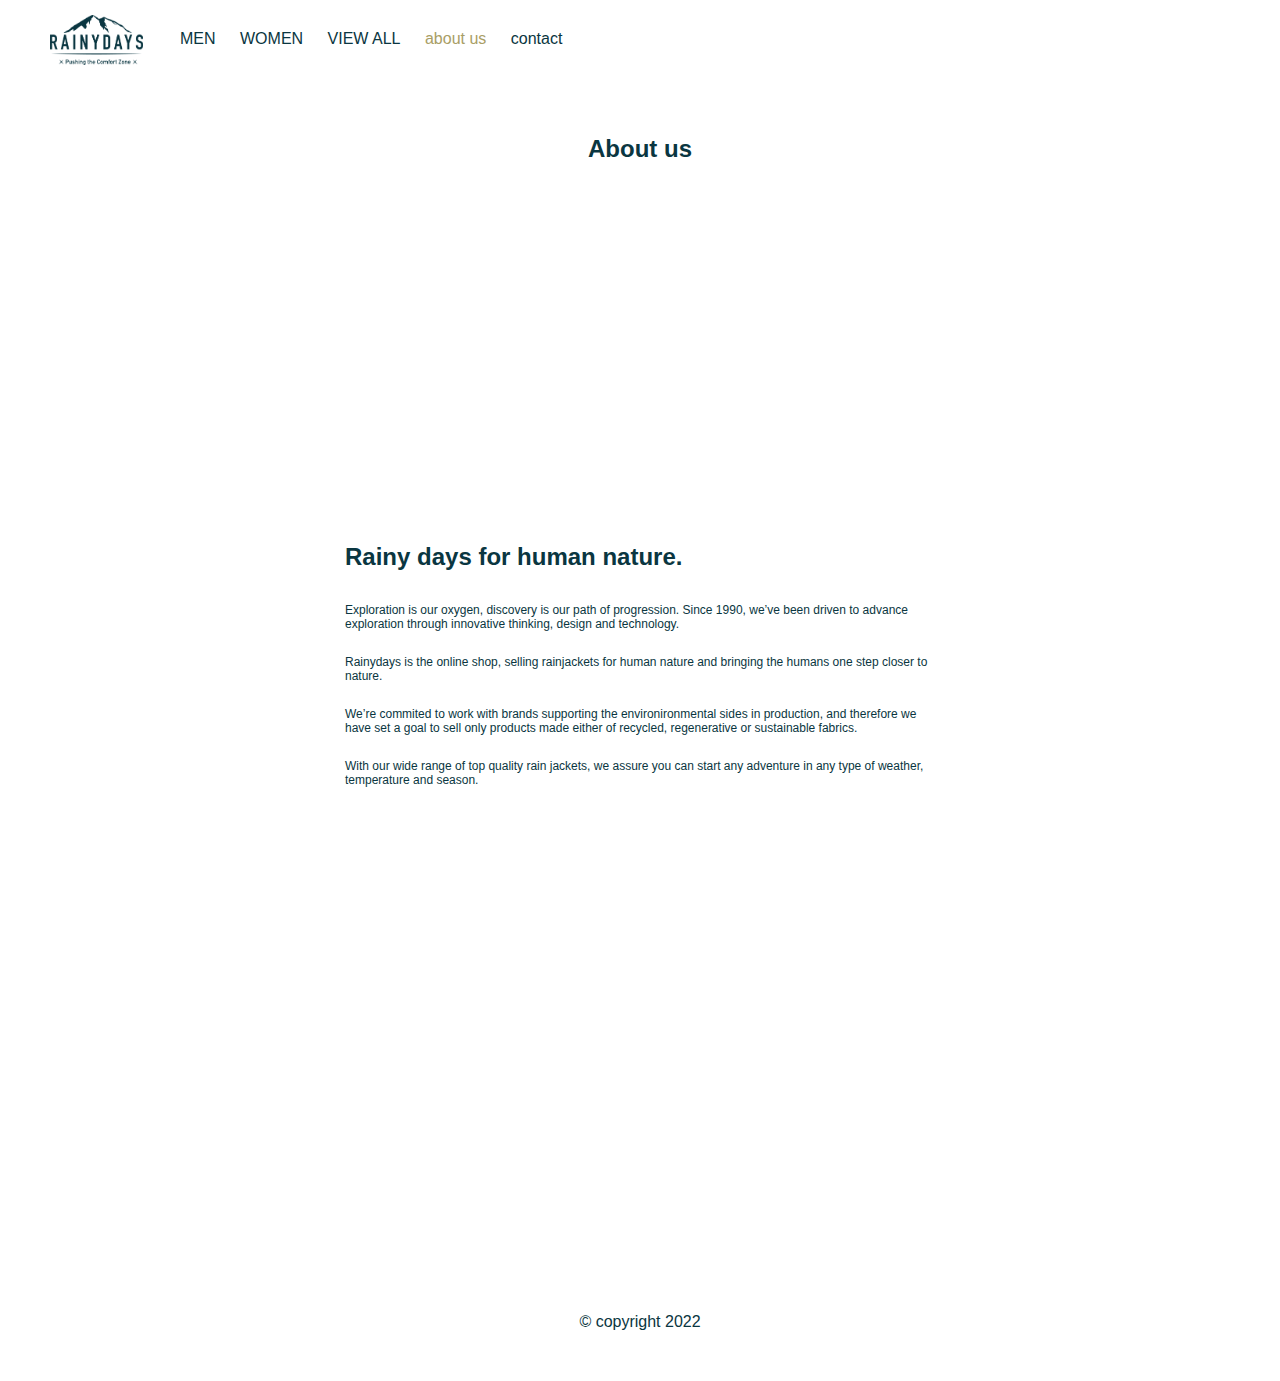
==== commit f84621a2: "Merge pull request #5 from peraro90/pr" ====
--- a/aboutus.html
+++ b/aboutus.html
@@ -26,7 +26,7 @@
           <li><a  href="men.html">MEN</a></li>
           <li><a  href="women.html">WOMEN</a></li>
           <li><a  href="alljackets.html">VIEW ALL</a></li>
-          <li><a  href="aboutus.html">about us</a></li>
+          <li><a  href="aboutus.html" class="active">about us</a></li>
           <li><a  href="contact.html">contact</a></li>
         </ul>
       </nav>
--- a/css/index.css
+++ b/css/index.css
@@ -9,6 +9,7 @@
   --background-repeat: no-repeat;
   --height: 650px;
   --min-width: 100%;
+  --max-width: 600px;
   --min-height: auto;
   --max-height: auto;
   --max-width: 100%;
@@ -69,7 +70,7 @@
   color: var(--green);
 }
 
-.current {
+.active {
   color: var(--green);
 }
 
@@ -124,7 +125,7 @@
   background-repeat: var(--background-repeat);
   box-sizing: var(--box-sizing);
   height: 700px;
-  background-position: bottom 0px left 10%;
+  background-position: bottom 0px left 20%;
   width: 100%;
 }
 
@@ -195,6 +196,8 @@
   background-image: url("../images/alljackets1.jpg");
   background-size: var(--background-size);
   background-position: top 20% left 40%;
+  margin-left: 110px;
+
 }
 
 /*productlist*/
@@ -232,15 +235,12 @@
   min-height: 700px;
 }
 
-.product-hero-content {
+.product-hero-content h2 {
   color: var(--white);
   display: inline-block;
   box-sizing: var(--box-sizing);
   padding: 450px 0px 0px 0px;
-  display: flex;
-  flex-direction: column;
-  justify-content: center;
-  align-items: center;
+  text-align: center;
 }
 
 .product-hero-info_text {
@@ -549,13 +549,14 @@
   background-size: contain;
   background-repeat: var(--background-repeat);
   min-height: 250px;
-  max-width: 100%;
   margin: 50px 0px 0px 0px;
   background-position: 60%;
 }
 
 /*about us*/
 
+  max-width: 600px;
+  max-height: 600px;
 .about-img {
   background-image: url("../images/aiguille-du-grepon-mont-blanc-massif\(1\).jpg");
   background-size: var(--background-size);
@@ -574,6 +575,7 @@
   background-color: rgba(255, 255, 255, 0.831);
   padding: 50px 30px 40px 40px;
   color: var(--blue);
+  max-width: 600px;
 }
 
 /*mobile screen*/
@@ -822,7 +824,6 @@
 
   .shopall-big {
     box-sizing: var(--box-sizing);
-    display: flex;
     padding: 20px 60px 20px;
     margin: 440px auto;
   }
@@ -845,12 +846,15 @@
     max-width: var(--max-width);
     height: auto;
     color: var(--blue);
-    margin: 20 auto;
+    margin-bottom: 10px;
   }
 
   .jacket-container {
     box-sizing: var(--box-sizing);
     max-width: var(--max-width);
+    display: flex;
+    flex-wrap: wrap;
+    justify-content: center;
   }
 
   .jackets {
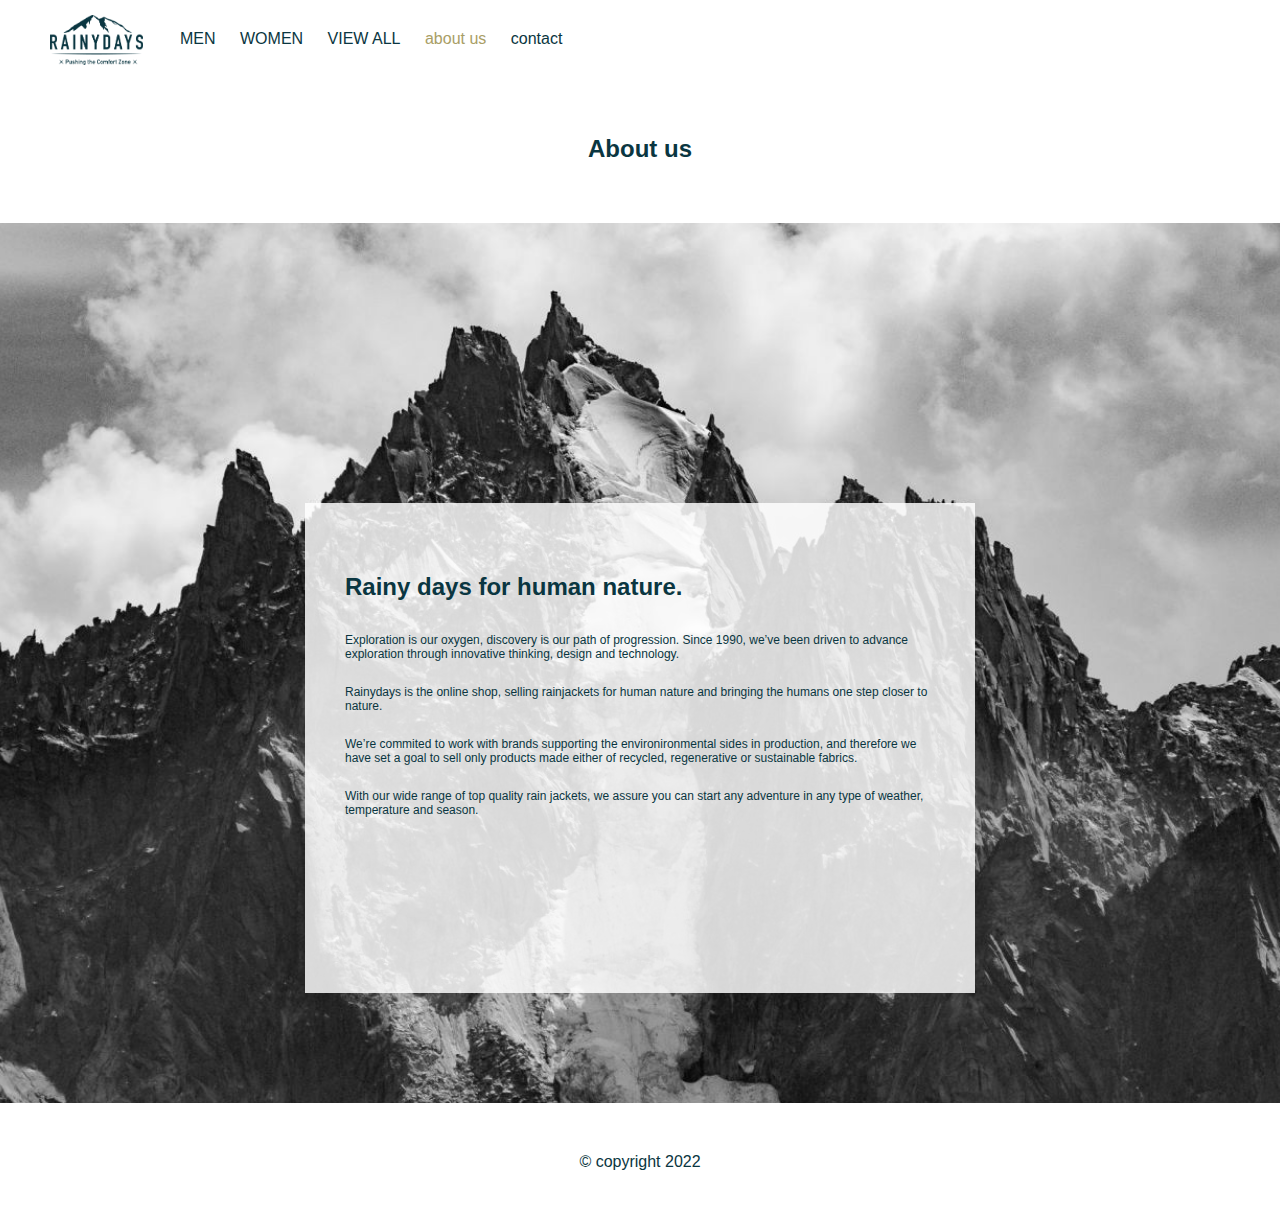
==== commit 71572d3d: "wave update: nav links" ====
--- a/aboutus.html
+++ b/aboutus.html
@@ -23,11 +23,11 @@
           <a class="navlogo navlogo-big" href="index.html"></a>
         </div>
         <ul class="ul-big">
-          <li><a  href="men.html">MEN</a></li>
-          <li><a  href="women.html">WOMEN</a></li>
-          <li><a  href="alljackets.html">VIEW ALL</a></li>
-          <li><a  href="aboutus.html" class="active">about us</a></li>
-          <li><a  href="contact.html">contact</a></li>
+          <li><a  href="../men.html">MEN</a></li>
+          <li><a  href="../women.html">WOMEN</a></li>
+          <li><a  href="../alljackets.html">VIEW ALL</a></li>
+          <li><a  href="../aboutus.html" class="active">about us</a></li>
+          <li><a  href="../contact.html">contact</a></li>
         </ul>
       </nav>
     </header>
--- a/css/index.css
+++ b/css/index.css
@@ -164,6 +164,7 @@
 .complete-cta {
   display: flex;
   margin: 70px auto;
+  padding: 20px 0px 20px 60px;
 }
 
 #main-footer {
@@ -338,6 +339,7 @@
   display: inline-block;
   box-sizing: var(--box-sizing);
   margin: 20px auto 40px;
+  padding: 20px 0px 20px 60px;
 }
 
 /*shopping cart*/
@@ -555,8 +557,6 @@
 
 /*about us*/
 
-  max-width: 600px;
-  max-height: 600px;
 .about-img {
   background-image: url("../images/aiguille-du-grepon-mont-blanc-massif\(1\).jpg");
   background-size: var(--background-size);
@@ -772,8 +772,8 @@
 
   .cta-alljackets {
     display: inline-block;
-    padding: 20px 0px 20px 50px;
-    margin: 450px 0px 0px 250px;
+    padding: 40px 0px 20px 50px;
+    margin: 450px 0px 0px 250px;  
     font-size: 12px;
   }
 
@@ -826,6 +826,8 @@
     box-sizing: var(--box-sizing);
     padding: 20px 60px 20px;
     margin: 440px auto;
+    display: flex;
+    justify-content: center;
   }
 
   /*productlist jackets*/
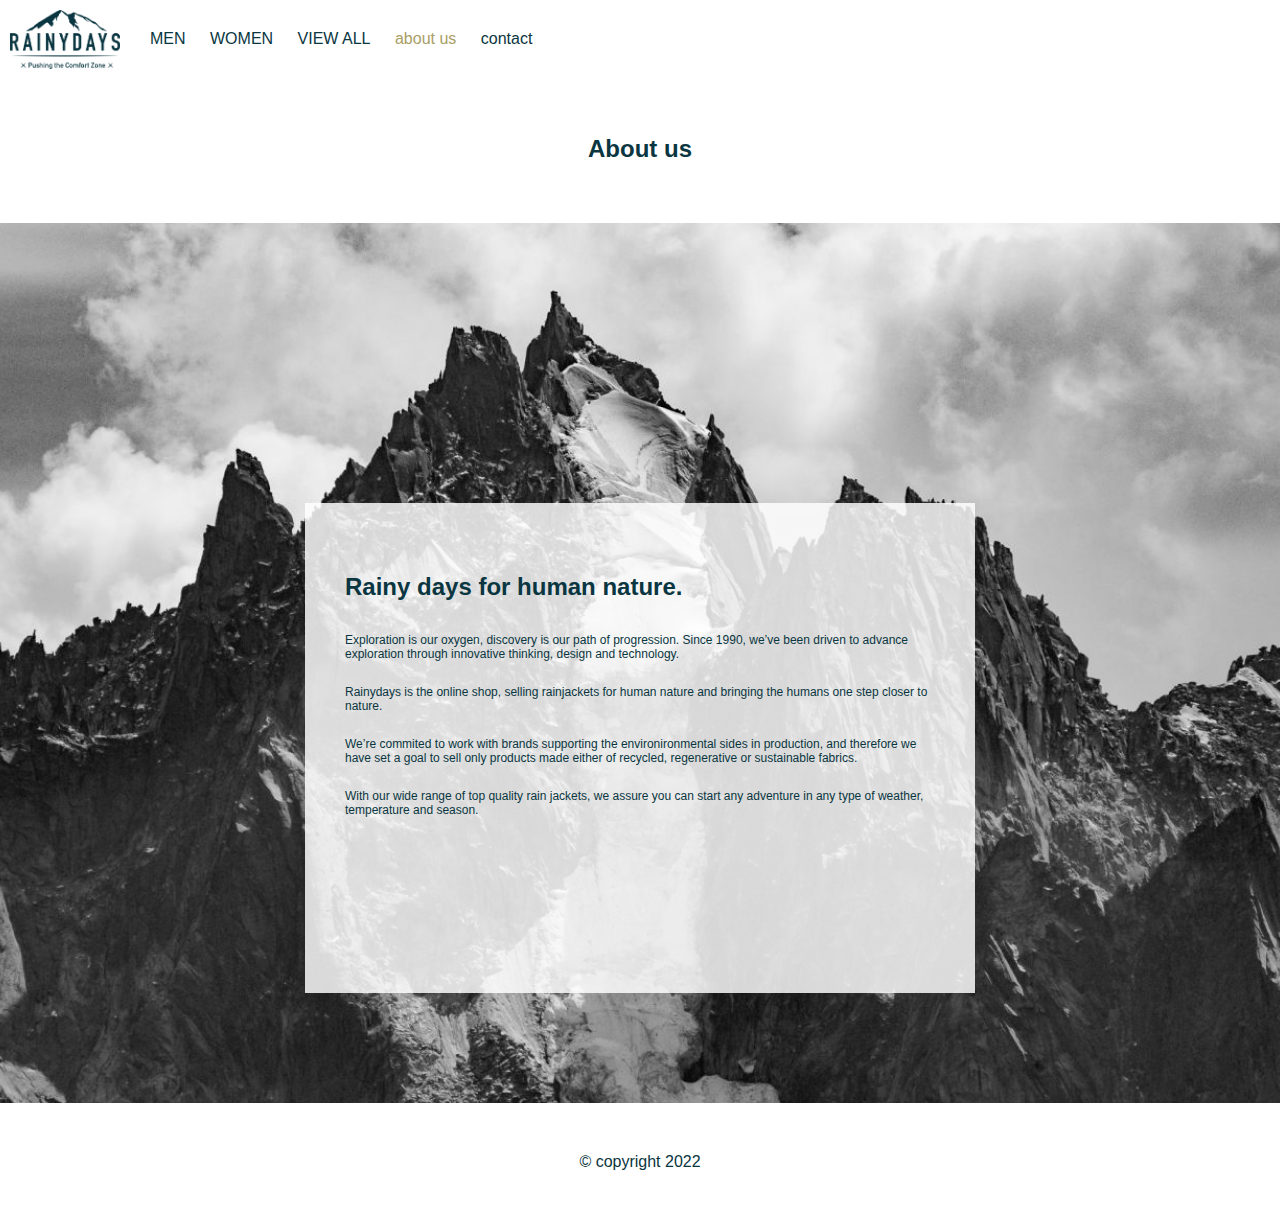
==== commit 028ea084: "wave: fixed links all pages" ====
--- a/aboutus.html
+++ b/aboutus.html
@@ -11,17 +11,16 @@
   <body>
     <header id="header-container" class="smallheader">
       <input type="checkbox" id="menu-checkbox" />           
-      <label for="menu-checkbox" class="burgericon"></label>
+      <label for="menu-checkbox" class="burgericon">
         <div class="menu-line"></div>
         <div class="menu-line"></div>
         <div class="menu-line"></div>
 </label> 
 <a class="logosmall" href="index.html"></a>        
-<a class="small-cart" href="../Rainydays_website_CA/ckeckout.html"></a>     
-      <nav id="navbar-main" class="navbar-small"> 
-        <div class="logo-container">
-          <a class="navlogo navlogo-big" href="index.html"></a>
-        </div>
+<nav id="navbar-main" class="navbar-small">
+  <div class="logo-container">
+    <a class="navlogo-big" href="../index.html"></a>
+  </div>
         <ul class="ul-big">
           <li><a  href="../men.html">MEN</a></li>
           <li><a  href="../women.html">WOMEN</a></li>
--- a/css/index.css
+++ b/css/index.css
@@ -760,10 +760,18 @@
     display: inline-block;
   }
 
+  
   .navlogo-big {
-    box-sizing: var(--box-sizing);
-    height: 50px;
-    margin-top: 15px;
+    background-image: url("../icons/RainyDays_logo1.png");
+    background-size: contain;
+    background-repeat: no-repeat;
+    display: flex;
+    flex-direction: row;
+    margin: 10px;
+    height: 70px;
+    width: 90px;
+    box-sizing: var(--box-sizing);
+   
   }
 
   .slidebig {
